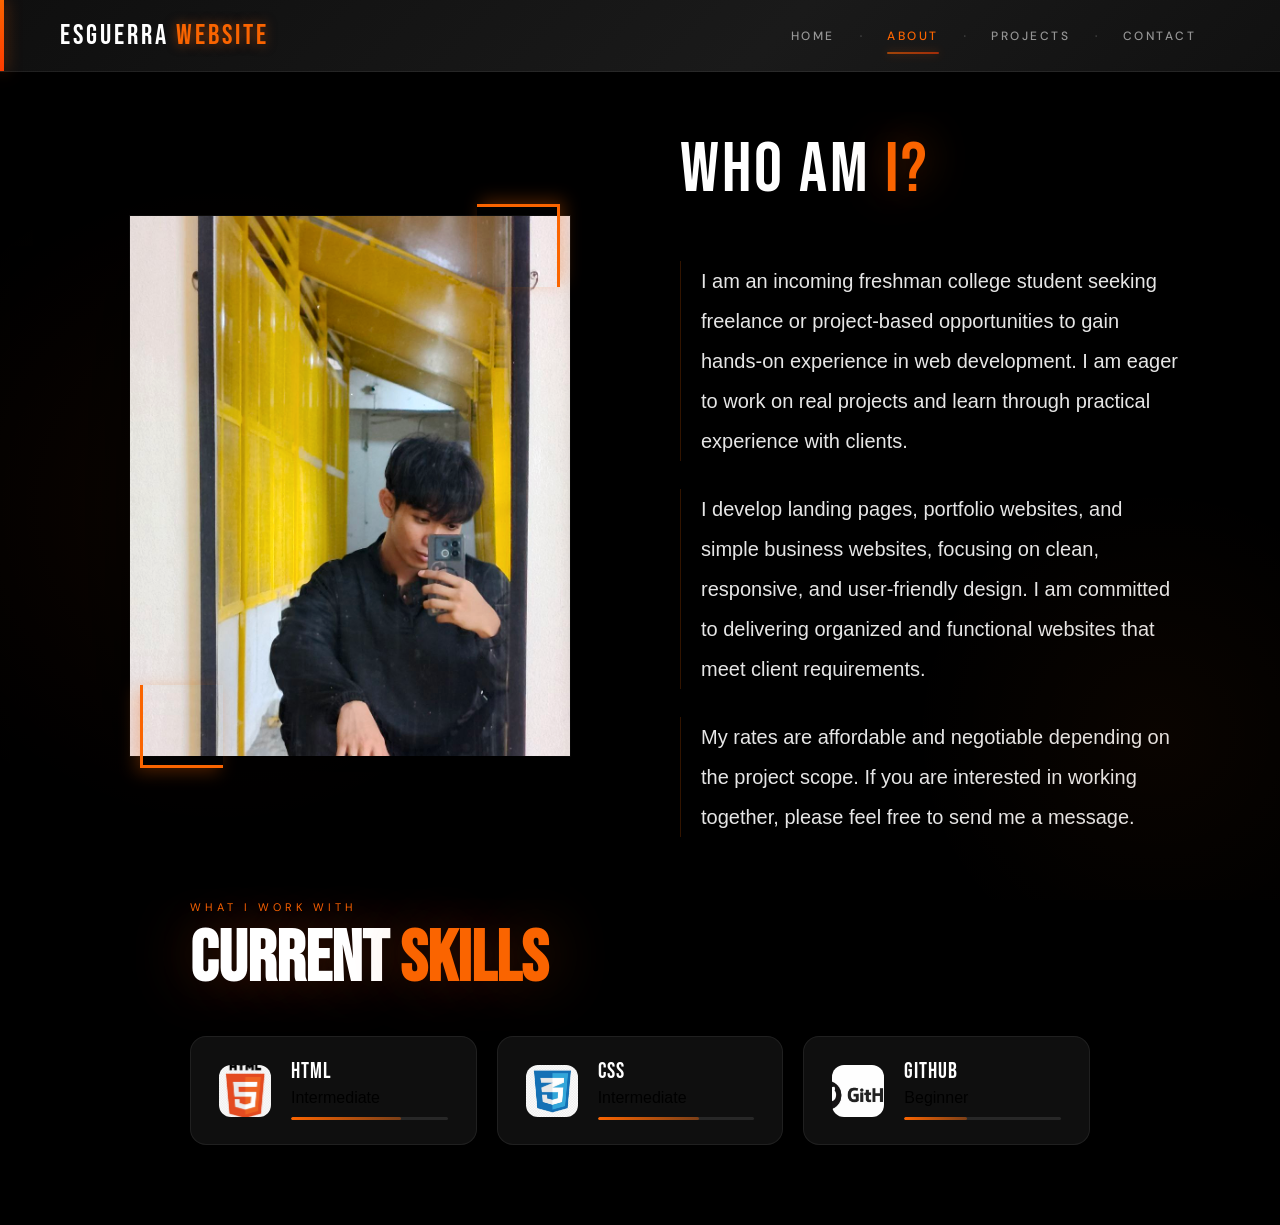
==== aboutme.html @ ee62f511 "ccc" ====
<!DOCTYPE html>
<html lang="en">
<head>
  <meta charset="UTF-8">
  <meta name="viewport" content="width=device-width, initial-scale=1.0">
  <title>About — ESGUERRA</title>
  <link rel="stylesheet" href="css/general.css">
  <link rel="stylesheet" href="css/header.css">
  <link rel="stylesheet" href="css/about-me.css">
</head>
<body>

  <header class="header-section">
    <h1 class="name">ESGUERRA <span>Website</span></h1>
    <nav><a href="home.html">Home</a></nav>
    <nav><a class="active" href="aboutme.html">About</a></nav>
    <nav><a href="projects.html">Projects</a></nav>
    <nav><a href="contact.html">Contact</a></nav>
  </header>

  <div class="grid-container">

    <div class="left-side-pic">
      <img src="img/about-me.jpg" alt="Carlos Esguerra">
    </div>

    <div class="righ-side-text">
      <h2>Who Am <span>I?</span></h2>
      <div class="divider"></div>
      <p>I am an incoming freshman college student seeking freelance or project-based opportunities to gain hands-on experience in web development. I am eager to work on real projects and learn through practical experience with clients.</p>
      <p>I develop landing pages, portfolio websites, and simple business websites, focusing on clean, responsive, and user-friendly design. I am committed to delivering organized and functional websites that meet client requirements.</p>
      <p>My rates are affordable and negotiable depending on the project scope. If you are interested in working together, please feel free to send me a message.</p>
    </div>

  </div>

  <section class="skills-section">

    <div class="skills-header">
      <span class="skills-eyebrow">WHAT I WORK WITH</span>
      <h2 class="skills-title">Current <span>Skills</span></h2>
    </div>

    <div class="skills-grid">

      <div class="skill-card">
        <div class="skill-icon">
          <img src="img/html.JPG" alt="HTML">
        </div>
        <div class="skill-info">
          <span class="skill-name">HTML</span>
          <span class="skill-level">Intermediate</span>
          <div class="skill-bar"><div class="skill-fill" style="--fill: 70%"></div></div>
        </div>
      </div>

      <div class="skill-card">
        <div class="skill-icon">
          <img src="img/css.JPG" alt="CSS">
        </div>
        <div class="skill-info">
          <span class="skill-name">CSS</span>
          <span class="skill-level">Intermediate</span>
          <div class="skill-bar"><div class="skill-fill" style="--fill: 65%"></div></div>
        </div>
      </div>

      <div class="skill-card">
        <div class="skill-icon">
          <img src="img/github.JPG" alt="GitHub">
        </div>
        <div class="skill-info">
          <span class="skill-name">GitHub</span>
          <span class="skill-level">Beginner</span>
          <div class="skill-bar"><div class="skill-fill" style="--fill: 40%"></div></div>
        </div>
      </div>

    </div>

  </section>

</body>
</html>
---- css/general.css ----
body {
    background-color: #000000;
    font-family: Arial, sans-serif;
    margin: 0;
    padding: 0;
  }
---- css/header.css ----
@import url('https://fonts.googleapis.com/css2?family=Bebas+Neue&family=DM+Sans:wght@300;400;500&display=swap');

* {
  margin: 0;
  padding: 0;
  box-sizing: border-box;
}

header.header-section {
  position: sticky;
  top: 0;
  z-index: 100;
  background: linear-gradient(135deg, #0f0f0f 0%, #1a1a1a 60%, #111 100%);
  border-bottom: 1px solid rgba(255, 255, 255, 0.07);
  padding: 0 60px;
  height: 72px;
  display: flex;
  align-items: center;
  gap: 0;
  box-shadow: 0 4px 30px rgba(0, 0, 0, 0.5);

  /* subtle noise texture overlay */
  backdrop-filter: blur(10px);
}

/* Decorative left accent bar */
header.header-section::before {
  content: '';
  position: absolute;
  left: 0;
  top: 0;
  width: 4px;
  height: 100%;
  background: linear-gradient(180deg, rgb(250, 100, 0), #ff3c00);
  box-shadow: 0 0 16px rgba(250, 100, 0, 0.6);
}

/* Brand name */
.name {
  font-family: 'Bebas Neue', sans-serif;
  font-size: 28px;
  font-weight: 400;
  letter-spacing: 3px;
  color: #fff;
  margin-right: auto;
  text-transform: uppercase;
  cursor: default;
  position: relative;
  transition: color 0.3s ease;
}

.name span {
  color: rgb(250, 100, 0);
  text-shadow: 0 0 12px rgba(250, 100, 0, 0.5);
}

.name:hover {
  color: rgb(250, 100, 0);
  text-shadow: 0 0 20px rgba(250, 100, 0, 0.3);
}

/* Nav items */
nav {
  display: inline-flex;
  align-items: center;
}

header a {
  font-family: 'DM Sans', sans-serif;
  font-size: 12px;
  font-weight: 500;
  letter-spacing: 2.5px;
  text-transform: uppercase;
  color: rgba(255, 255, 255, 0.55);
  text-decoration: none;
  padding: 8px 24px;
  position: relative;
  transition: color 0.3s ease;
}

/* Animated underline */
header a::after {
  content: '';
  position: absolute;
  left: 24px;
  right: 24px;
  bottom: -2px;
  height: 2px;
  background: linear-gradient(90deg, rgb(250, 100, 0), #ff3c00);
  box-shadow: 0 0 8px rgba(250, 100, 0, 0.6);
  transform: scaleX(0);
  transform-origin: left;
  transition: transform 0.35s cubic-bezier(0.4, 0, 0.2, 1);
  border-radius: 2px;
}

header a:hover {
  color: #fff;
}

header a:hover::after {
  transform: scaleX(1);
}

/* Active link */
header a.active {
  color: rgb(250, 100, 0);
}

header a.active::after {
  transform: scaleX(1);
  opacity: 0.6;
}

/* Divider dots between nav items */
nav + nav::before {
  content: '·';
  color: rgba(255, 255, 255, 0.15);
  font-size: 16px;
}
---- css/about-me.css ----
.grid-container {
  display: grid;
  grid-template-columns: 1fr 1fr;
  align-items: center;
  min-height: calc(100vh - 72px);
  padding: 60px 100px;
  gap: 80px;
  position: relative;
  overflow: hidden;
}

.grid-container::before {
  content: '';
  position: absolute;
  top: 10%;
  left: -10%;
  width: 700px;
  height: 700px;
  background: radial-gradient(circle, rgba(250, 100, 0, 0.06) 0%, transparent 70%);
  pointer-events: none;
}

.grid-container::after {
  content: '';
  position: absolute;
  bottom: -10%;
  right: -10%;
  width: 500px;
  height: 500px;
  background: radial-gradient(circle, rgba(250, 100, 0, 0.04) 0%, transparent 70%);
  pointer-events: none;
}

.left-side-pic {
  position: relative;
  display: flex;
  justify-content: center;
  animation: fadeUp 0.8s ease both;
}

.left-side-pic::before {
  content: '';
  position: absolute;
  top: -12px;
  right: 40px;
  width: 80px;
  height: 80px;
  border-top: 3px solid rgb(250, 100, 0);
  border-right: 3px solid rgb(250, 100, 0);
  z-index: 2;
  box-shadow: 4px -4px 16px rgba(250, 100, 0, 0.3);
}

.left-side-pic::after {
  content: '';
  position: absolute;
  bottom: -12px;
  left: 40px;
  width: 80px;
  height: 80px;
  border-bottom: 3px solid rgb(250, 100, 0);
  border-left: 3px solid rgb(250, 100, 0);
  z-index: 2;
  box-shadow: -4px 4px 16px rgba(250, 100, 0, 0.3);
}

.left-side-pic img {
  width: 100%;
  max-width: 440px;
  height: 540px;
  object-fit: cover;
  object-position: top;
  display: block;
  position: relative;
  z-index: 1;
  filter: grayscale(10%) contrast(1.08);
  box-shadow: 0 30px 80px rgba(0, 0, 0, 0.8),
              0 0 0 1px rgba(255, 255, 255, 0.06);
  transition: transform 0.5s ease, filter 0.5s ease, box-shadow 0.5s ease;
}

.left-side-pic img:hover {
  transform: translateY(-10px) scale(1.01);
  filter: grayscale(0%) contrast(1.1);
  box-shadow: 0 40px 100px rgba(0, 0, 0, 0.9),
              0 0 40px rgba(250, 100, 0, 0.1);
}

.righ-side-text {
  display: flex;
  flex-direction: column;
  gap: 28px;
  animation: fadeUp 0.8s 0.25s ease both;
}

.righ-side-text h2 {
  font-family: 'Bebas Neue', sans-serif;
  font-size: clamp(48px, 5.5vw, 72px);
  font-weight: 400;
  letter-spacing: 3px;
  color: #fff;
  line-height: 1;
}

.righ-side-text h2 span {
  color: rgb(250, 100, 0);
  text-shadow: 0 0 40px rgba(250, 100, 0, 0.4);
}

.righ-side-text p {
  font-size: 20px;
  font-weight: 300;
  line-height: 2;
  color: rgba(255, 255, 255, 0.9);
  padding-left: 20px;
  border-left: 1px solid rgba(250, 100, 0, 0.2);
  transition: border-color 0.3s ease;
}

.righ-side-text p:hover {
  border-left-color: rgba(250, 100, 0, 0.7);
}


/* === Skills section === */
.skills-section {
  max-width: 1100px;
  margin: 0 auto 80px auto;
  padding: 0 100px;
}

.skills-header {
  margin-bottom: 40px;
}

.skills-eyebrow {
  display: block;
  font-family: 'DM Sans', sans-serif;
  font-size: 11px;
  font-weight: 400;
  letter-spacing: 4px;
  color: rgb(250, 100, 0);
  margin-bottom: 10px;
}

.skills-title {
  font-family: 'Bebas Neue', sans-serif;
  font-size: clamp(40px, 6vw, 72px);
  color: #fff;
  text-shadow: 0 0 60px rgba(250, 100, 0, 0.3);
  margin: 0;
  line-height: 1;
}

.skills-title span {
  color: rgb(250, 100, 0);
}

.skills-grid {
  display: grid;
  grid-template-columns: repeat(3, 1fr);
  gap: 20px;
}

.skill-card {
  display: flex;
  align-items: center;
  gap: 20px;
  padding: 24px 28px;
  border: 1px solid rgba(255, 255, 255, 0.07);
  border-radius: 16px;
  background: rgba(255, 255, 255, 0.06);
  backdrop-filter: blur(10px);
  position: relative;
  overflow: hidden;
  transition: border-color 0.3s ease, transform 0.3s ease, box-shadow 0.3s ease;
}

.skill-card:nth-child(1) { animation: fadeUp 0.7s 0.1s ease both; }
.skill-card:nth-child(2) { animation: fadeUp 0.7s 0.2s ease both; }
.skill-card:nth-child(3) { animation: fadeUp 0.7s 0.3s ease both; }

.skill-card::before {
  content: '';
  position: absolute;
  inset: 0;
  background: linear-gradient(135deg, rgba(250, 100, 0, 0.1), transparent);
  opacity: 0;
  transition: opacity 0.3s ease;
}

.skill-card:hover {
  border-color: rgba(250, 100, 0, 0.35);
  transform: translateY(-6px);
  box-shadow: 0 16px 40px rgba(250, 100, 0, 0.1);
}

.skill-card:hover::before {
  opacity: 1;
}

.skill-icon {
  flex-shrink: 0;
  width: 52px;
  height: 52px;
  border-radius: 12px;
  overflow: hidden;
  position: relative;
  z-index: 1;
}

.skill-icon img {
  width: 100%;
  height: 100%;
  object-fit: cover;
  mix-blend-mode: screen;
}

.skill-info {
  flex: 1;
  display: flex;
  flex-direction: column;
  gap: 6px;
  position: relative;
  z-index: 1;
}

.skill-name {
  font-family: 'Bebas Neue', sans-serif;
  font-size: 22px;
  color: #fff;
  letter-spacing: 1px;
  line-height: 1;
}

.skill-bar {
  width: 100%;
  height: 3px;
  background: rgba(255, 255, 255, 0.1);
  border-radius: 99px;
  margin-top: 4px;
  overflow: hidden;
}

.skill-fill {
  height: 100%;
  width: var(--fill);
  background: linear-gradient(90deg, rgb(250, 100, 0), rgba(250, 100, 0, 0.4));
  border-radius: 99px;
  animation: fillBar 1s 0.5s ease both;
}


/* === Responsive === */
@media (max-width: 768px) {
  .grid-container {
    grid-template-columns: 1fr;
    padding: 60px 30px;
    gap: 48px;
  }

  .left-side-pic::before,
  .left-side-pic::after { display: none; }

  .left-side-pic img {
    max-width: 100%;
    height: 340px;
  }

  .righ-side-text { text-align: center; }
  .righ-side-text p { border-left: none; padding-left: 0; }
  .divider { margin: 0 auto; }

  .skills-section {
    padding: 0 30px;
  }

  .skills-grid {
    grid-template-columns: 1fr;
  }
}


@keyframes fadeUp {
  from { opacity: 0; transform: translateY(28px); }
  to   { opacity: 1; transform: translateY(0); }
}

@keyframes fillBar {
  from { width: 0; }
  to   { width: var(--fill); }
}
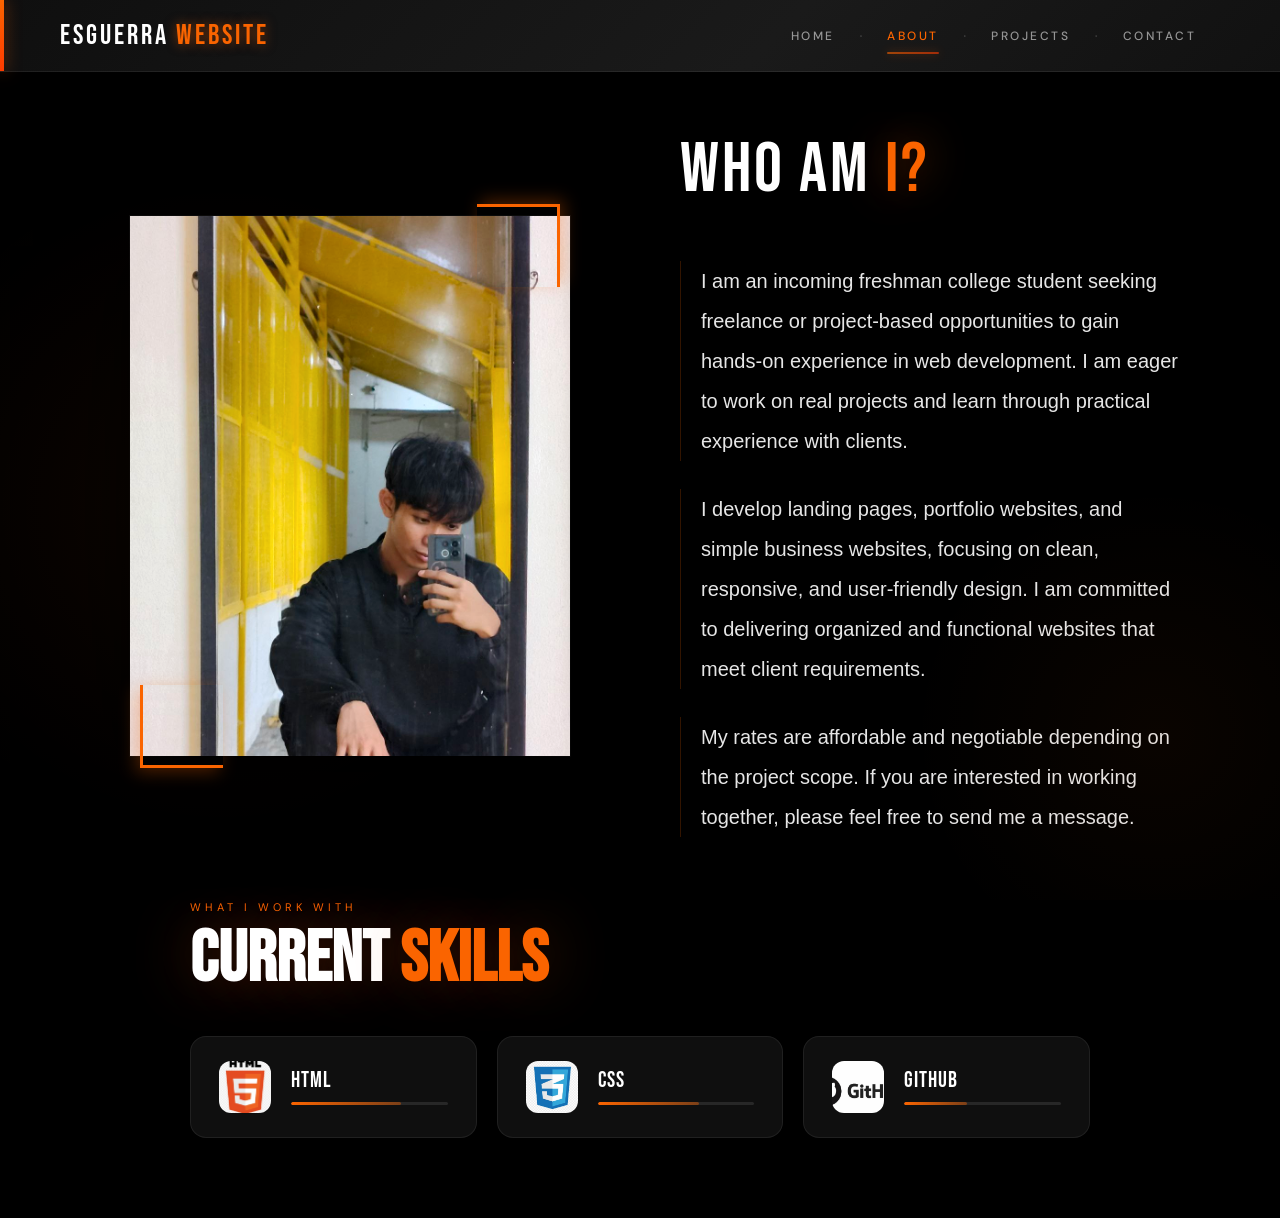
==== commit 4dba92ed: "dd" ====
--- a/aboutme.html
+++ b/aboutme.html
@@ -12,7 +12,7 @@
 
   <header class="header-section">
     <h1 class="name">ESGUERRA <span>Website</span></h1>
-    <nav><a href="home.html">Home</a></nav>
+    <nav><a href="index.html">Home</a></nav>
     <nav><a class="active" href="aboutme.html">About</a></nav>
     <nav><a href="projects.html">Projects</a></nav>
     <nav><a href="contact.html">Contact</a></nav>
@@ -49,7 +49,6 @@
         </div>
         <div class="skill-info">
           <span class="skill-name">HTML</span>
-          <span class="skill-level">Intermediate</span>
           <div class="skill-bar"><div class="skill-fill" style="--fill: 70%"></div></div>
         </div>
       </div>
@@ -60,7 +59,6 @@
         </div>
         <div class="skill-info">
           <span class="skill-name">CSS</span>
-          <span class="skill-level">Intermediate</span>
           <div class="skill-bar"><div class="skill-fill" style="--fill: 65%"></div></div>
         </div>
       </div>
@@ -71,7 +69,6 @@
         </div>
         <div class="skill-info">
           <span class="skill-name">GitHub</span>
-          <span class="skill-level">Beginner</span>
           <div class="skill-bar"><div class="skill-fill" style="--fill: 40%"></div></div>
         </div>
       </div>
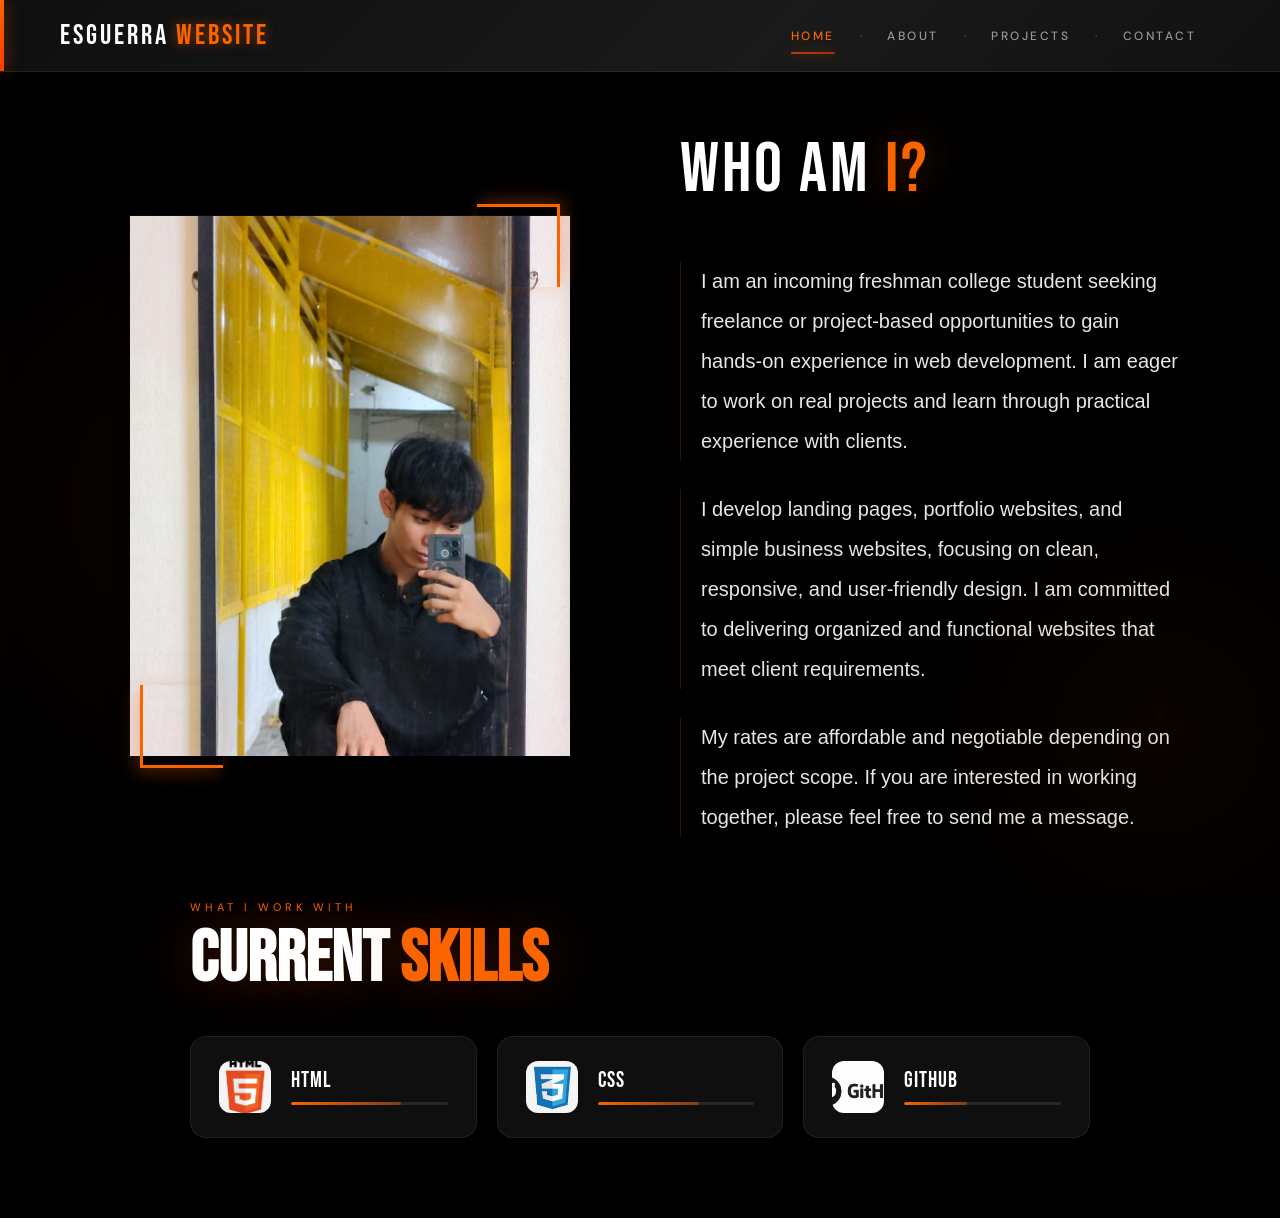
==== commit 3a7ab761: "fixed" ====
--- a/aboutme.html
+++ b/aboutme.html
@@ -12,11 +12,28 @@
 
   <header class="header-section">
     <h1 class="name">ESGUERRA <span>Website</span></h1>
-    <nav><a href="index.html">Home</a></nav>
-    <nav><a class="active" href="aboutme.html">About</a></nav>
+
+    <!-- Desktop nav -->
+    <nav><a class="active" href="index.html">Home</a></nav>
+    <nav><a href="aboutme.html">About</a></nav>
     <nav><a href="projects.html">Projects</a></nav>
     <nav><a href="contact.html">Contact</a></nav>
+
+    <!-- Hamburger button -->
+    <button class="hamburger" id="hamburger" aria-label="Toggle menu">
+      <span></span>
+      <span></span>
+      <span></span>
+    </button>
   </header>
+
+  <!-- Mobile nav drawer -->
+  <div class="mobile-nav" id="mobileNav">
+    <a href="index.html">Home</a>
+    <a class="active"  href="aboutme.html">About</a>
+    <a href="projects.html">Projects</a>
+    <a href="contact.html">Contact</a>
+  </div>
 
   <div class="grid-container">
 
@@ -78,4 +95,22 @@
   </section>
 
 </body>
+
+<script>
+    const hamburger = document.getElementById('hamburger');
+    const mobileNav = document.getElementById('mobileNav');
+
+    hamburger.addEventListener('click', () => {
+      hamburger.classList.toggle('open');
+      mobileNav.classList.toggle('open');
+    });
+
+    mobileNav.querySelectorAll('a').forEach(link => {
+      link.addEventListener('click', () => {
+        hamburger.classList.remove('open');
+        mobileNav.classList.remove('open');
+      });
+    });
+  </script>
+
 </html>
--- a/css/header.css
+++ b/css/header.css
@@ -18,12 +18,9 @@
   align-items: center;
   gap: 0;
   box-shadow: 0 4px 30px rgba(0, 0, 0, 0.5);
-
-  /* subtle noise texture overlay */
   backdrop-filter: blur(10px);
 }
 
-/* Decorative left accent bar */
 header.header-section::before {
   content: '';
   position: absolute;
@@ -35,7 +32,6 @@
   box-shadow: 0 0 16px rgba(250, 100, 0, 0.6);
 }
 
-/* Brand name */
 .name {
   font-family: 'Bebas Neue', sans-serif;
   font-size: 28px;
@@ -59,7 +55,6 @@
   text-shadow: 0 0 20px rgba(250, 100, 0, 0.3);
 }
 
-/* Nav items */
 nav {
   display: inline-flex;
   align-items: center;
@@ -78,7 +73,6 @@
   transition: color 0.3s ease;
 }
 
-/* Animated underline */
 header a::after {
   content: '';
   position: absolute;
@@ -102,7 +96,6 @@
   transform: scaleX(1);
 }
 
-/* Active link */
 header a.active {
   color: rgb(250, 100, 0);
 }
@@ -112,9 +105,125 @@
   opacity: 0.6;
 }
 
-/* Divider dots between nav items */
 nav + nav::before {
   content: '·';
   color: rgba(255, 255, 255, 0.15);
   font-size: 16px;
+}
+
+
+/* === Hamburger button (hidden on desktop) === */
+.hamburger {
+  display: none;
+  flex-direction: column;
+  justify-content: center;
+  gap: 5px;
+  width: 36px;
+  height: 36px;
+  cursor: pointer;
+  background: none;
+  border: none;
+  padding: 4px;
+  z-index: 101;
+}
+
+.hamburger span {
+  display: block;
+  width: 100%;
+  height: 2px;
+  background: #fff;
+  border-radius: 2px;
+  transition: transform 0.35s ease, opacity 0.35s ease, background 0.3s ease;
+  transform-origin: center;
+}
+
+.hamburger:hover span {
+  background: rgb(250, 100, 0);
+}
+
+/* X state */
+.hamburger.open span:nth-child(1) {
+  transform: translateY(7px) rotate(45deg);
+}
+.hamburger.open span:nth-child(2) {
+  opacity: 0;
+  transform: scaleX(0);
+}
+.hamburger.open span:nth-child(3) {
+  transform: translateY(-7px) rotate(-45deg);
+}
+
+
+/* === Mobile nav drawer === */
+.mobile-nav {
+  display: none;
+  position: fixed;
+  top: 72px;
+  left: 0;
+  right: 0;
+  background: linear-gradient(180deg, #141414 0%, #0f0f0f 100%);
+  border-bottom: 1px solid rgba(255, 255, 255, 0.07);
+  box-shadow: 0 16px 40px rgba(0, 0, 0, 0.6);
+  flex-direction: column;
+  padding: 12px 0 20px 0;
+  z-index: 99;
+  transform: translateY(-10px);
+  opacity: 0;
+  pointer-events: none;
+  transition: transform 0.35s cubic-bezier(0.4, 0, 0.2, 1),
+              opacity 0.35s ease;
+}
+
+.mobile-nav.open {
+  transform: translateY(0);
+  opacity: 1;
+  pointer-events: all;
+}
+
+.mobile-nav a {
+  font-family: 'DM Sans', sans-serif;
+  font-size: 12px;
+  font-weight: 500;
+  letter-spacing: 3px;
+  text-transform: uppercase;
+  color: rgba(255, 255, 255, 0.55);
+  text-decoration: none;
+  padding: 16px 32px;
+  border-left: 3px solid transparent;
+  transition: color 0.25s ease, border-color 0.25s ease, padding-left 0.25s ease;
+}
+
+.mobile-nav a:hover {
+  color: #fff;
+  border-left-color: rgba(250, 100, 0, 0.5);
+  padding-left: 40px;
+}
+
+.mobile-nav a.active {
+  color: rgb(250, 100, 0);
+  border-left-color: rgb(250, 100, 0);
+}
+
+
+/* === Responsive === */
+@media (max-width: 768px) {
+  header.header-section {
+    padding: 0 24px;
+  }
+
+  nav {
+    display: none;
+  }
+
+  nav + nav::before {
+    display: none;
+  }
+
+  .hamburger {
+    display: flex;
+  }
+
+  .mobile-nav {
+    display: flex;
+  }
 }
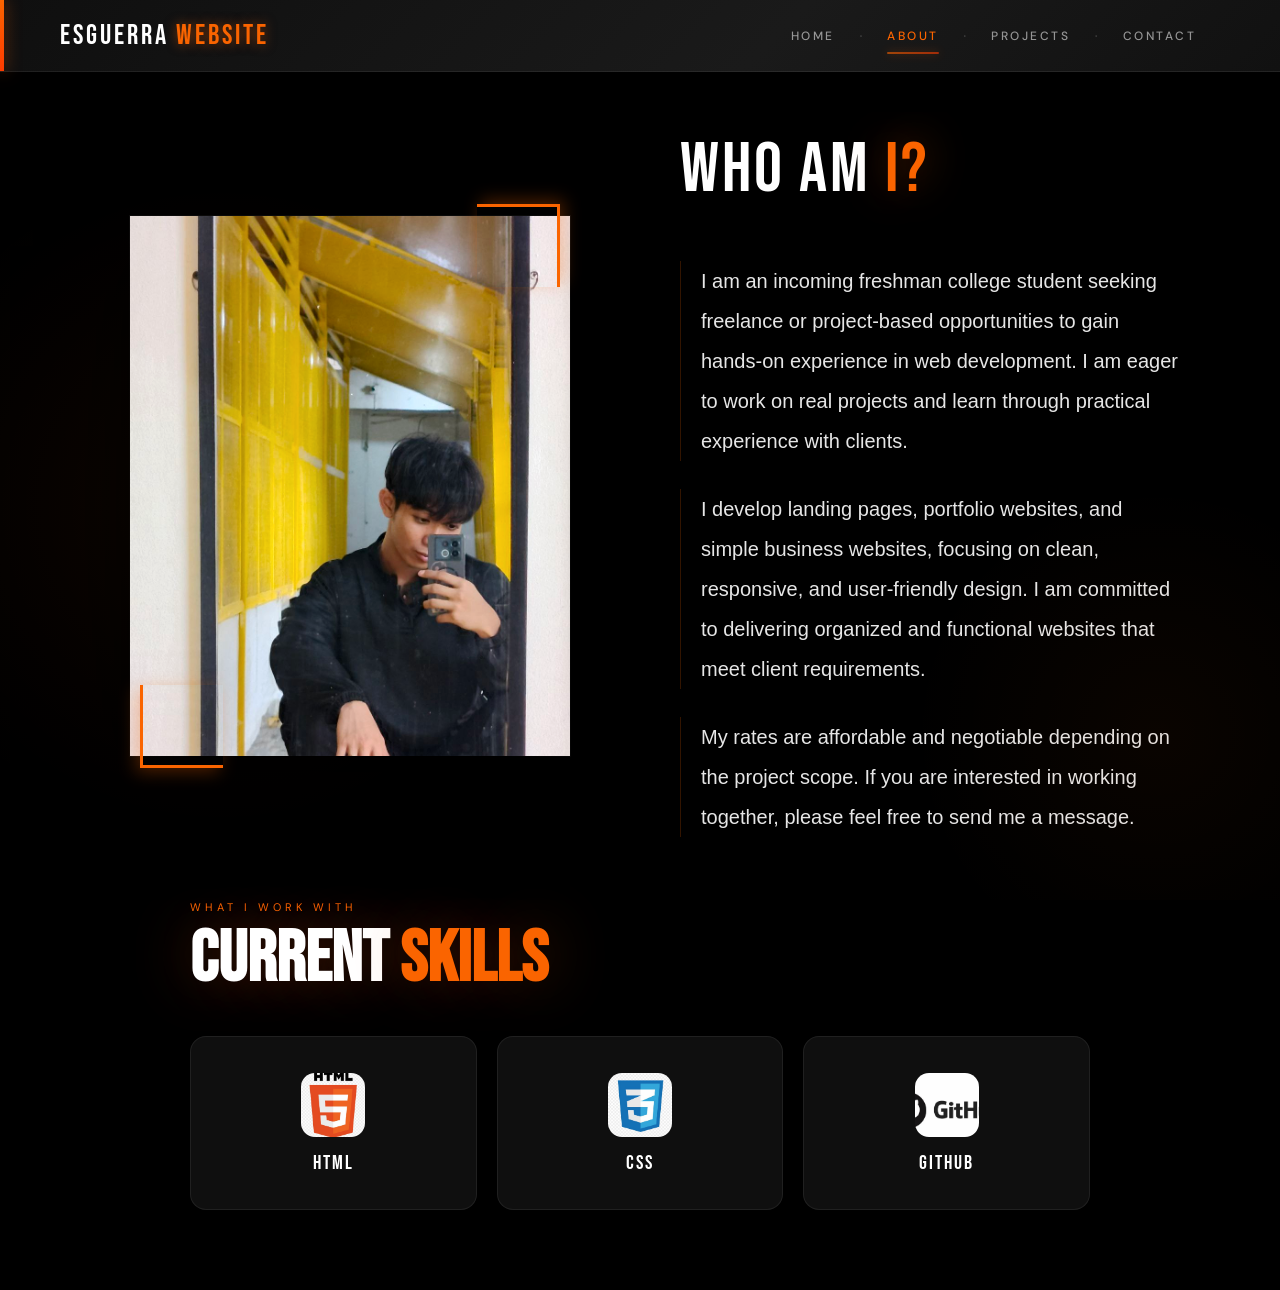
==== commit 403f4289: "revisee" ====
--- a/aboutme.html
+++ b/aboutme.html
@@ -12,14 +12,10 @@
 
   <header class="header-section">
     <h1 class="name">ESGUERRA <span>Website</span></h1>
-
-    <!-- Desktop nav -->
-    <nav><a class="active" href="index.html">Home</a></nav>
-    <nav><a href="aboutme.html">About</a></nav>
+    <nav><a href="index.html">Home</a></nav>
+    <nav><a class="active" href="aboutme.html">About</a></nav>
     <nav><a href="projects.html">Projects</a></nav>
     <nav><a href="contact.html">Contact</a></nav>
-
-    <!-- Hamburger button -->
     <button class="hamburger" id="hamburger" aria-label="Toggle menu">
       <span></span>
       <span></span>
@@ -27,20 +23,17 @@
     </button>
   </header>
 
-  <!-- Mobile nav drawer -->
   <div class="mobile-nav" id="mobileNav">
     <a href="index.html">Home</a>
-    <a class="active"  href="aboutme.html">About</a>
+    <a class="active" href="aboutme.html">About</a>
     <a href="projects.html">Projects</a>
     <a href="contact.html">Contact</a>
   </div>
 
   <div class="grid-container">
-
     <div class="left-side-pic">
       <img src="img/about-me.jpg" alt="Carlos Esguerra">
     </div>
-
     <div class="righ-side-text">
       <h2>Who Am <span>I?</span></h2>
       <div class="divider"></div>
@@ -48,55 +41,40 @@
       <p>I develop landing pages, portfolio websites, and simple business websites, focusing on clean, responsive, and user-friendly design. I am committed to delivering organized and functional websites that meet client requirements.</p>
       <p>My rates are affordable and negotiable depending on the project scope. If you are interested in working together, please feel free to send me a message.</p>
     </div>
-
   </div>
 
   <section class="skills-section">
-
     <div class="skills-header">
       <span class="skills-eyebrow">WHAT I WORK WITH</span>
       <h2 class="skills-title">Current <span>Skills</span></h2>
     </div>
-
     <div class="skills-grid">
 
       <div class="skill-card">
         <div class="skill-icon">
           <img src="img/html.JPG" alt="HTML">
         </div>
-        <div class="skill-info">
-          <span class="skill-name">HTML</span>
-          <div class="skill-bar"><div class="skill-fill" style="--fill: 70%"></div></div>
-        </div>
+        <span class="skill-name">HTML</span>
       </div>
 
       <div class="skill-card">
         <div class="skill-icon">
           <img src="img/css.JPG" alt="CSS">
         </div>
-        <div class="skill-info">
-          <span class="skill-name">CSS</span>
-          <div class="skill-bar"><div class="skill-fill" style="--fill: 65%"></div></div>
-        </div>
+        <span class="skill-name">CSS</span>
       </div>
 
       <div class="skill-card">
         <div class="skill-icon">
           <img src="img/github.JPG" alt="GitHub">
         </div>
-        <div class="skill-info">
-          <span class="skill-name">GitHub</span>
-          <div class="skill-bar"><div class="skill-fill" style="--fill: 40%"></div></div>
-        </div>
+        <span class="skill-name">GitHub</span>
       </div>
 
     </div>
-
   </section>
 
-</body>
-
-<script>
+  <script>
     const hamburger = document.getElementById('hamburger');
     const mobileNav = document.getElementById('mobileNav');
 
@@ -113,4 +91,5 @@
     });
   </script>
 
+</body>
 </html>
--- a/css/header.css
+++ b/css/header.css
@@ -154,7 +154,7 @@
 }
 
 
-/* === Mobile nav drawer === */
+/*  Mobile nav drawer */
 .mobile-nav {
   display: none;
   position: fixed;
--- a/css/about-me.css
+++ b/css/about-me.css
@@ -164,9 +164,11 @@
 
 .skill-card {
   display: flex;
+  flex-direction: column;
   align-items: center;
-  gap: 20px;
-  padding: 24px 28px;
+  justify-content: center;
+  gap: 16px;
+  padding: 36px 28px;
   border: 1px solid rgba(255, 255, 255, 0.07);
   border-radius: 16px;
   background: rgba(255, 255, 255, 0.06);
@@ -200,10 +202,9 @@
 }
 
 .skill-icon {
-  flex-shrink: 0;
-  width: 52px;
-  height: 52px;
-  border-radius: 12px;
+  width: 64px;
+  height: 64px;
+  border-radius: 14px;
   overflow: hidden;
   position: relative;
   z-index: 1;
@@ -216,38 +217,14 @@
   mix-blend-mode: screen;
 }
 
-.skill-info {
-  flex: 1;
-  display: flex;
-  flex-direction: column;
-  gap: 6px;
-  position: relative;
-  z-index: 1;
-}
-
 .skill-name {
   font-family: 'Bebas Neue', sans-serif;
-  font-size: 22px;
+  font-size: 20px;
   color: #fff;
-  letter-spacing: 1px;
+  letter-spacing: 2px;
   line-height: 1;
-}
-
-.skill-bar {
-  width: 100%;
-  height: 3px;
-  background: rgba(255, 255, 255, 0.1);
-  border-radius: 99px;
-  margin-top: 4px;
-  overflow: hidden;
-}
-
-.skill-fill {
-  height: 100%;
-  width: var(--fill);
-  background: linear-gradient(90deg, rgb(250, 100, 0), rgba(250, 100, 0, 0.4));
-  border-radius: 99px;
-  animation: fillBar 1s 0.5s ease both;
+  position: relative;
+  z-index: 1;
 }
 
 
@@ -284,9 +261,4 @@
 @keyframes fadeUp {
   from { opacity: 0; transform: translateY(28px); }
   to   { opacity: 1; transform: translateY(0); }
-}
-
-@keyframes fillBar {
-  from { width: 0; }
-  to   { width: var(--fill); }
 }
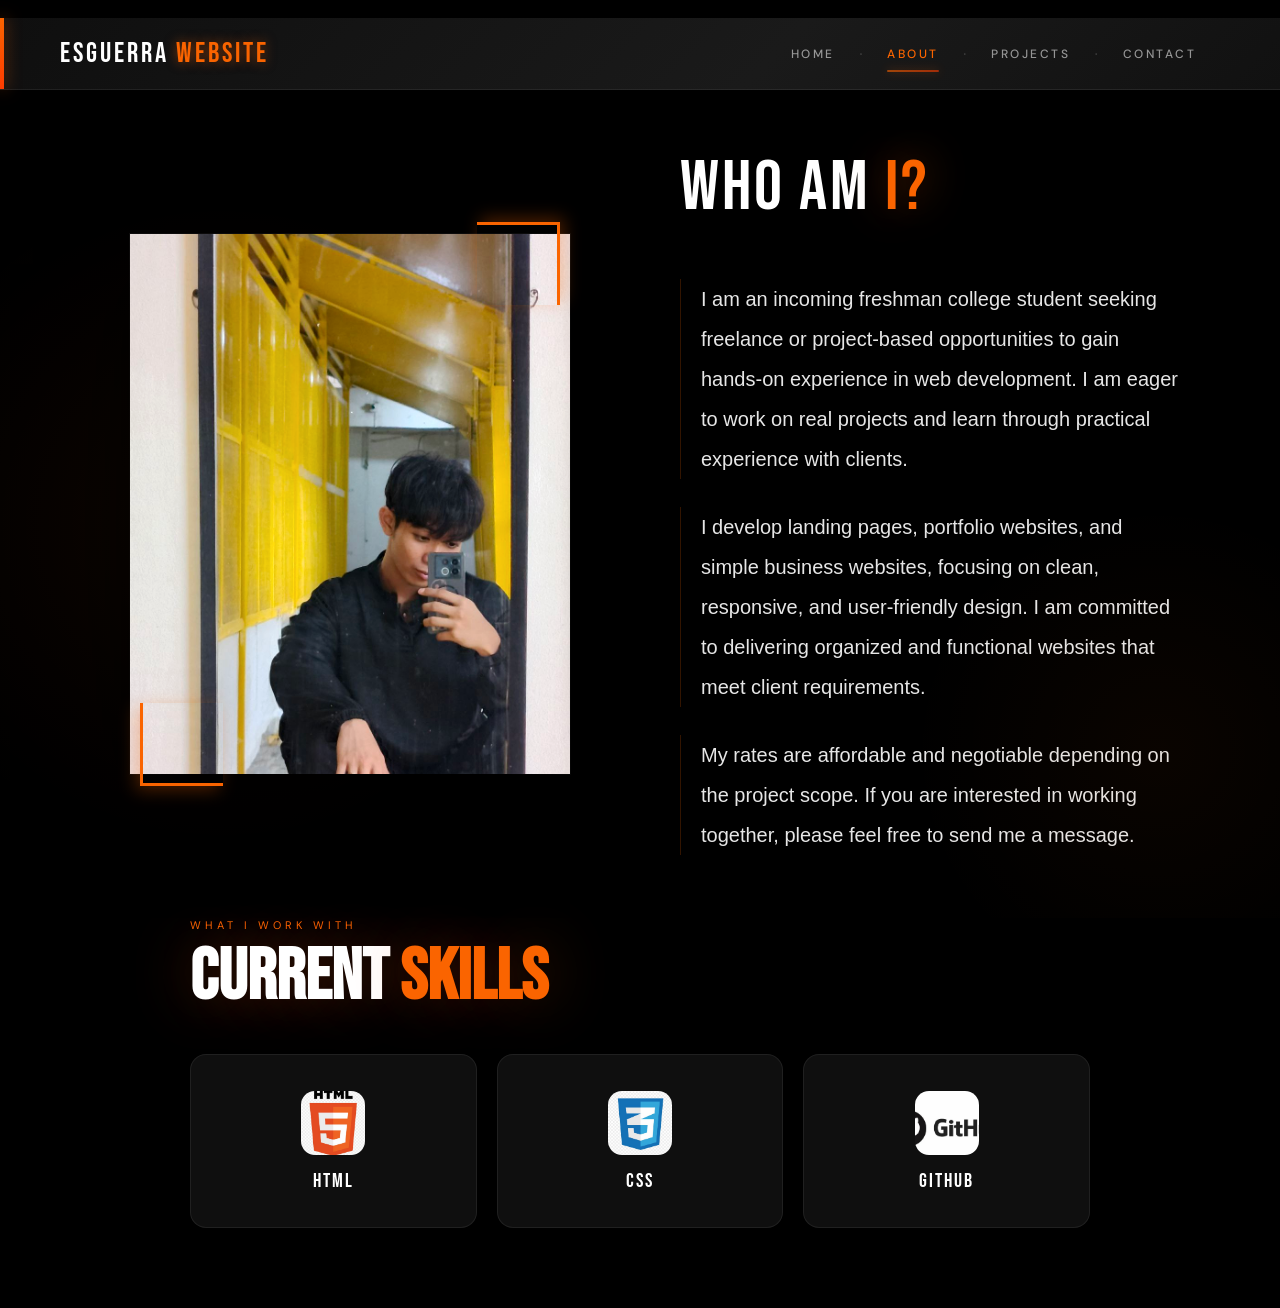
==== commit aeae5a45: "d" ====
--- a/aboutme.html
+++ b/aboutme.html
@@ -7,6 +7,7 @@
   <link rel="stylesheet" href="css/general.css">
   <link rel="stylesheet" href="css/header.css">
   <link rel="stylesheet" href="css/about-me.css">
+   link rel="icon" href="img/favicon.ico" type="image/png">
 </head>
 <body>
 
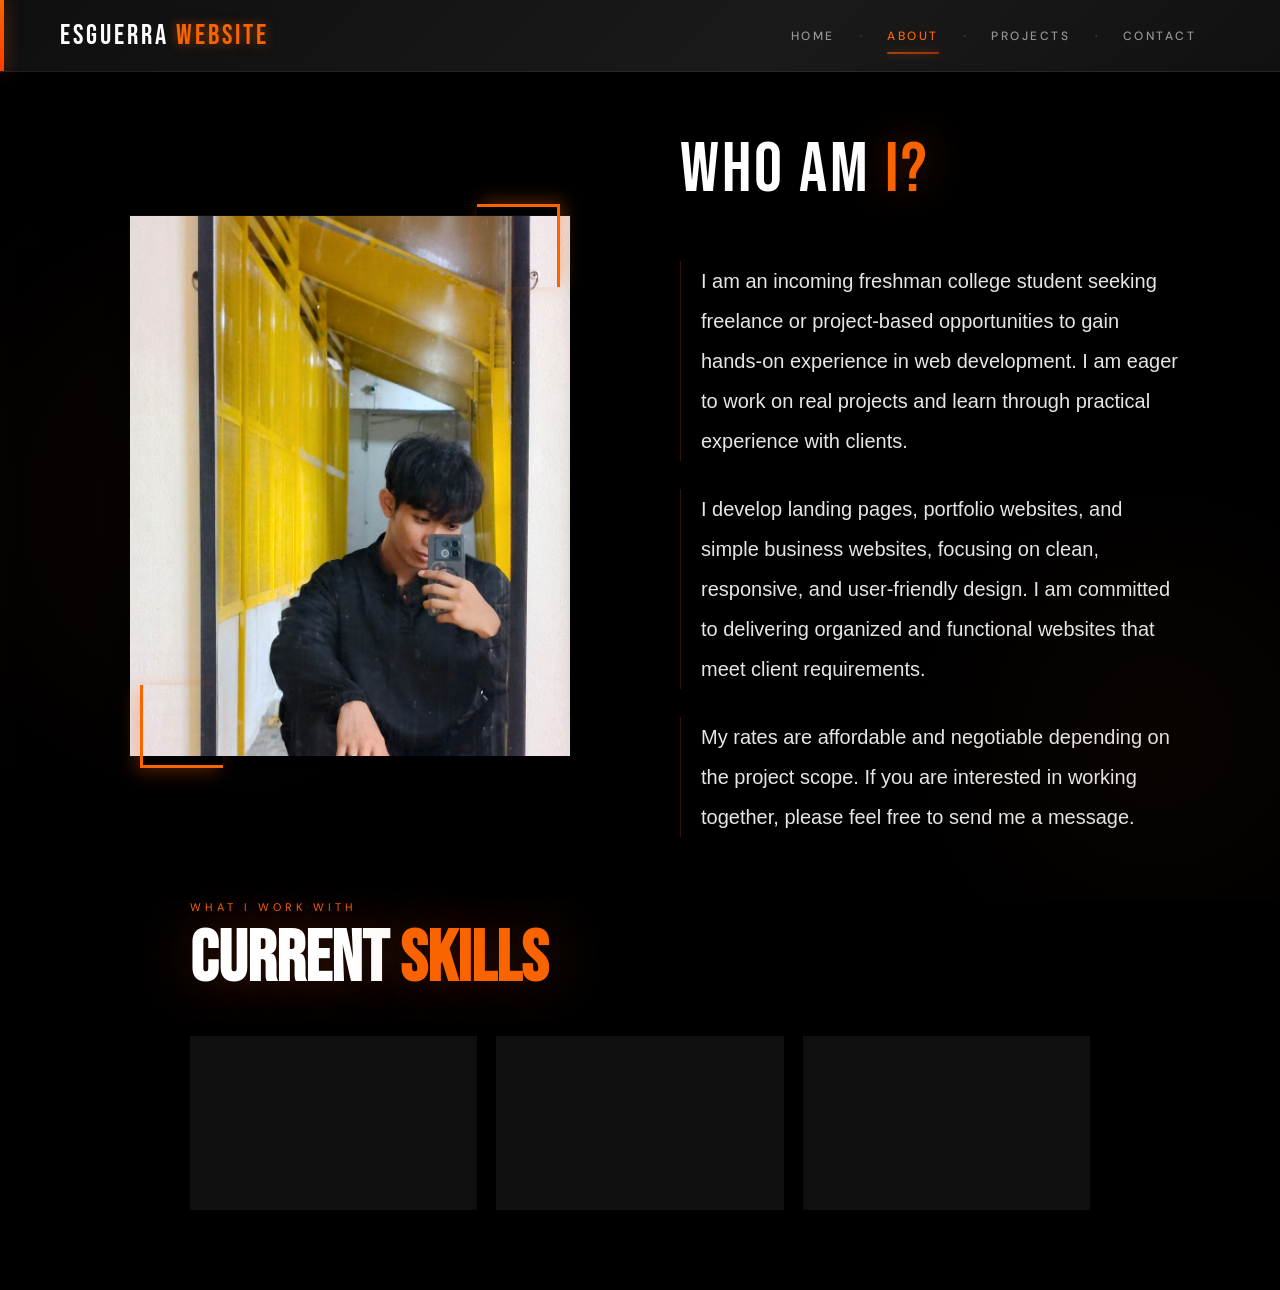
==== commit ab04fa1e: "ss" ====
--- a/aboutme.html
+++ b/aboutme.html
@@ -7,7 +7,7 @@
   <link rel="stylesheet" href="css/general.css">
   <link rel="stylesheet" href="css/header.css">
   <link rel="stylesheet" href="css/about-me.css">
-   link rel="icon" href="img/favicon.ico" type="image/png">
+  <link rel="icon" href="favicon.png" type="image/png">
 </head>
 <body>
 
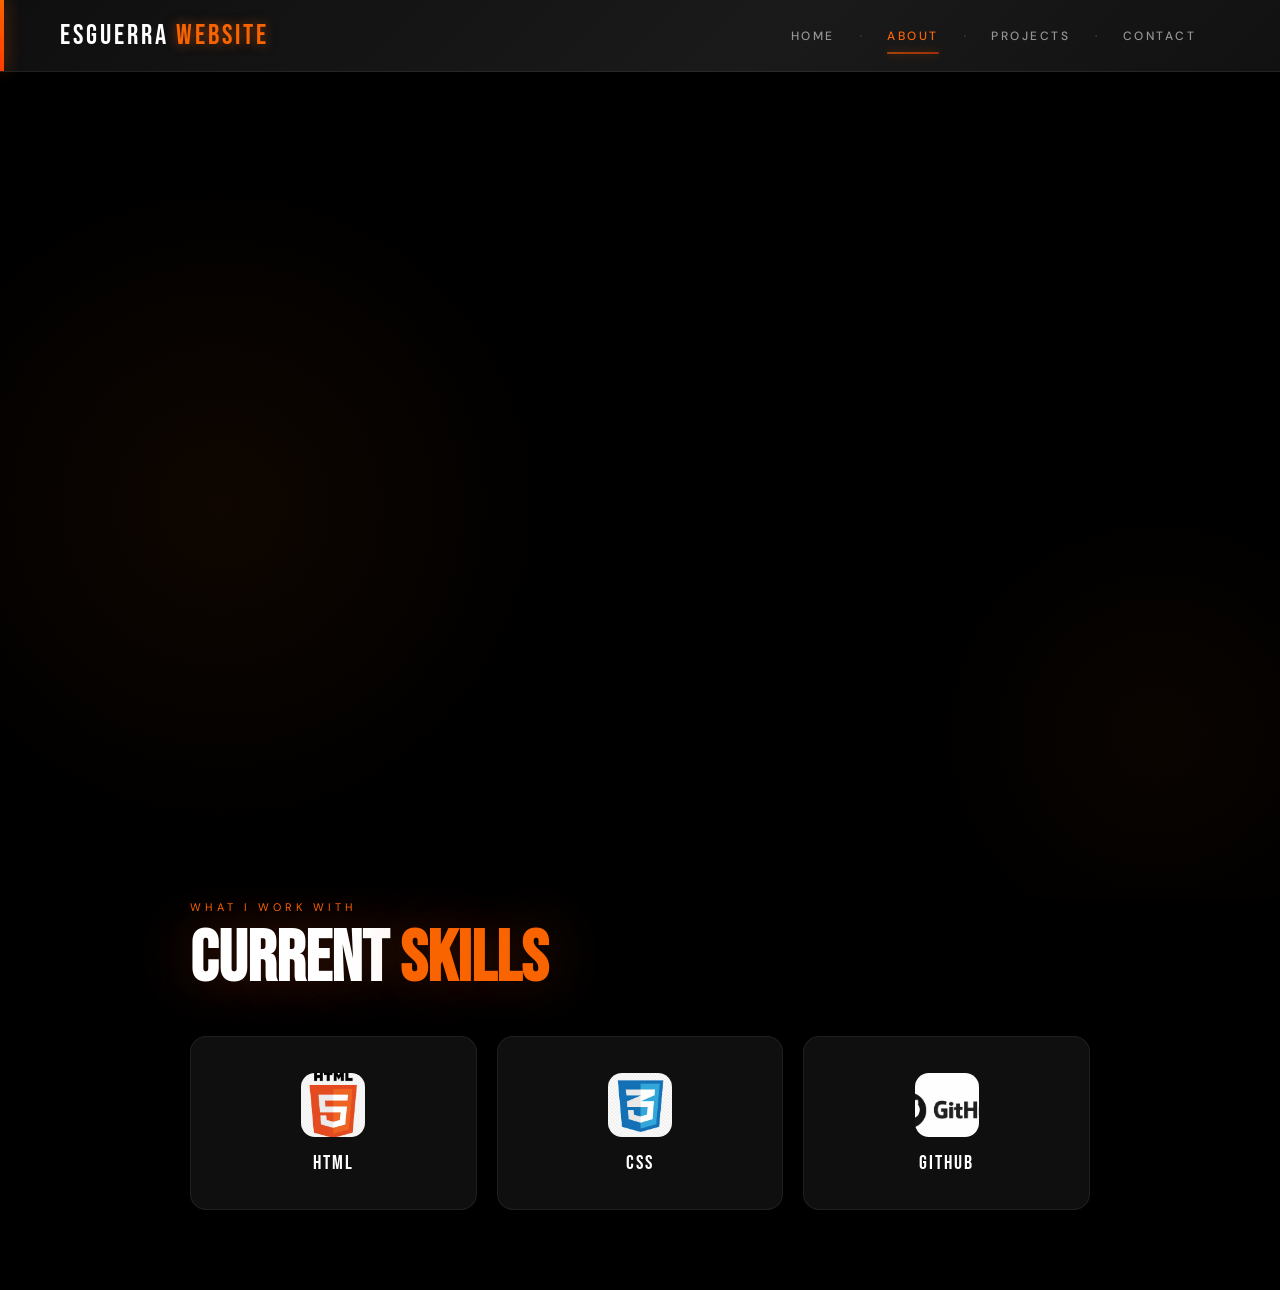
==== commit 095245d8: "revise" ====
--- a/aboutme.html
+++ b/aboutme.html
@@ -32,10 +32,10 @@
   </div>
 
   <div class="grid-container">
-    <div class="left-side-pic">
+    <div class="left-side-pic reveal">
       <img src="img/about-me.jpg" alt="Carlos Esguerra">
     </div>
-    <div class="righ-side-text">
+    <div class="righ-side-text reveal">
       <h2>Who Am <span>I?</span></h2>
       <div class="divider"></div>
       <p>I am an incoming freshman college student seeking freelance or project-based opportunities to gain hands-on experience in web development. I am eager to work on real projects and learn through practical experience with clients.</p>
@@ -45,27 +45,27 @@
   </div>
 
   <section class="skills-section">
-    <div class="skills-header">
+    <div class="skills-header reveal">
       <span class="skills-eyebrow">WHAT I WORK WITH</span>
       <h2 class="skills-title">Current <span>Skills</span></h2>
     </div>
     <div class="skills-grid">
 
-      <div class="skill-card">
+      <div class="skill-card reveal">
         <div class="skill-icon">
           <img src="img/html.JPG" alt="HTML">
         </div>
         <span class="skill-name">HTML</span>
       </div>
 
-      <div class="skill-card">
+      <div class="skill-card reveal">
         <div class="skill-icon">
           <img src="img/css.JPG" alt="CSS">
         </div>
         <span class="skill-name">CSS</span>
       </div>
 
-      <div class="skill-card">
+      <div class="skill-card reveal">
         <div class="skill-icon">
           <img src="img/github.JPG" alt="GitHub">
         </div>
@@ -90,6 +90,24 @@
         mobileNav.classList.remove('open');
       });
     });
+
+    // Scroll Reveal
+    const observer = new IntersectionObserver((entries) => {
+      entries.forEach(entry => {
+        if (entry.isIntersecting) {
+          entry.target.classList.add('visible');
+          entry.target.classList.remove('hidden');
+        } else {
+          entry.target.classList.remove('visible');
+          entry.target.classList.add('hidden');
+        }
+      });
+    }, {
+      threshold: 0,
+      rootMargin: '0px 0px -60px 0px'
+    });
+
+    document.querySelectorAll('.reveal').forEach(el => observer.observe(el));
   </script>
 
 </body>
--- a/css/about-me.css
+++ b/css/about-me.css
@@ -6,7 +6,7 @@
   padding: 60px 100px;
   gap: 80px;
   position: relative;
-  overflow: hidden;
+  overflow: clip;
 }
 
 .grid-container::before {
@@ -35,7 +35,6 @@
   position: relative;
   display: flex;
   justify-content: center;
-  animation: fadeUp 0.8s ease both;
 }
 
 .left-side-pic::before {
@@ -90,7 +89,6 @@
   display: flex;
   flex-direction: column;
   gap: 28px;
-  animation: fadeUp 0.8s 0.25s ease both;
 }
 
 .righ-side-text h2 {
@@ -178,10 +176,6 @@
   transition: border-color 0.3s ease, transform 0.3s ease, box-shadow 0.3s ease;
 }
 
-.skill-card:nth-child(1) { animation: fadeUp 0.7s 0.1s ease both; }
-.skill-card:nth-child(2) { animation: fadeUp 0.7s 0.2s ease both; }
-.skill-card:nth-child(3) { animation: fadeUp 0.7s 0.3s ease both; }
-
 .skill-card::before {
   content: '';
   position: absolute;
@@ -228,6 +222,26 @@
 }
 
 
+/* === Scroll Reveal — simple fade only === */
+.reveal {
+  opacity: 0;
+  transition: opacity 0.7s ease;
+}
+
+.reveal.visible {
+  opacity: 1;
+}
+
+.reveal.hidden {
+  opacity: 0;
+}
+
+/* Staggered delay for skill cards */
+.skill-card.reveal:nth-child(1) { transition-delay: 0.1s; }
+.skill-card.reveal:nth-child(2) { transition-delay: 0.2s; }
+.skill-card.reveal:nth-child(3) { transition-delay: 0.3s; }
+
+
 /* === Responsive === */
 @media (max-width: 768px) {
   .grid-container {
@@ -255,10 +269,4 @@
   .skills-grid {
     grid-template-columns: 1fr;
   }
-}
-
-
-@keyframes fadeUp {
-  from { opacity: 0; transform: translateY(28px); }
-  to   { opacity: 1; transform: translateY(0); }
 }
